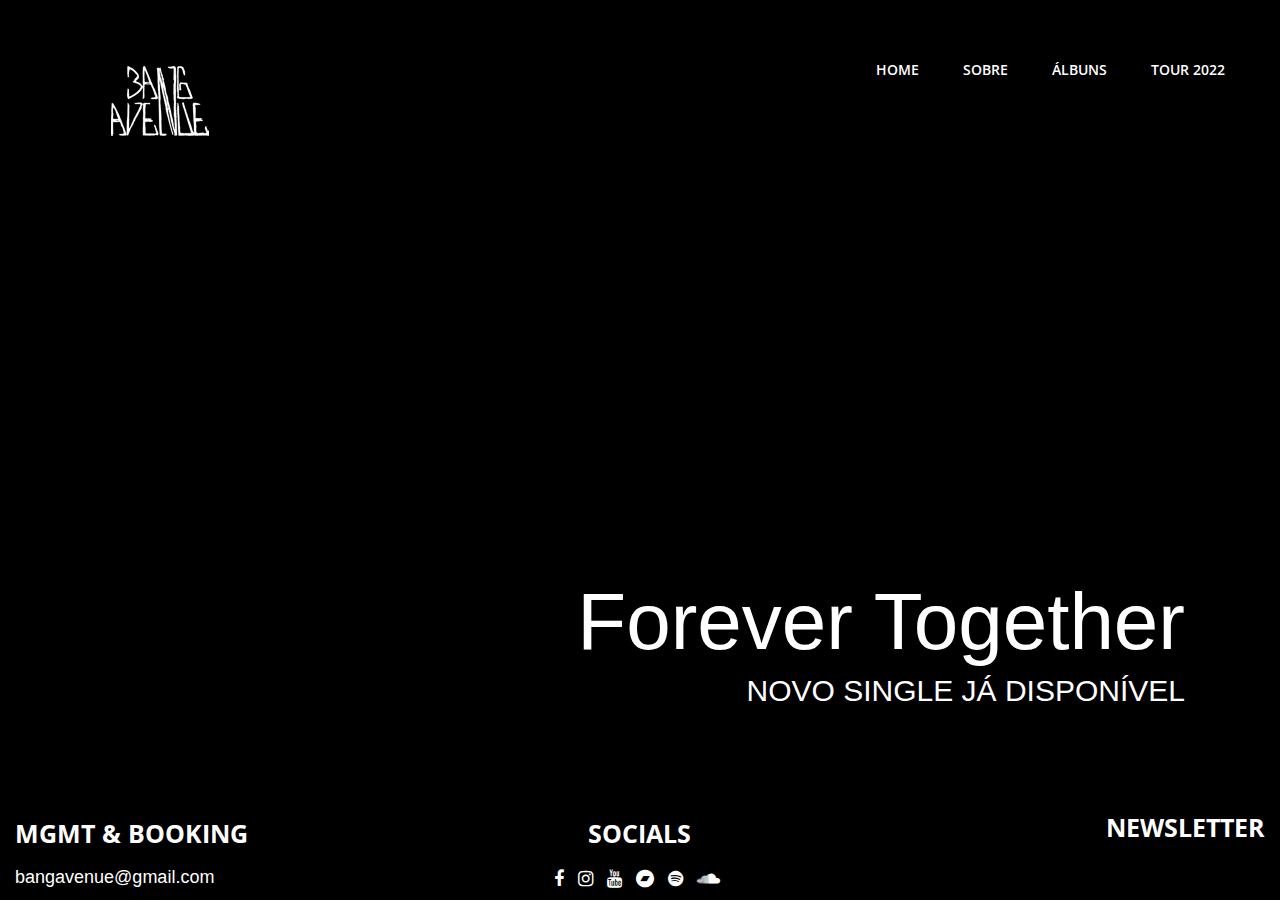
==== index.html @ c5a952d8 "Meter o código mais bonito" ====
<!doctype html>

<html class="no-js" lang="">

<head>
<meta charset="utf-8">
<meta name="description" content="">
<meta name="author" content="webthemez.com">
<meta name="viewport" content="width=device-width, initial-scale=1">
<title>BANG AVENUE</title>
<link rel="stylesheet" href="css/bootstrap.min.css">
<link rel="stylesheet" href="css/flexslider.css">
<link rel="stylesheet" href="css/main.css"> 
<link rel="stylesheet" href="css/responsive.css">
<link rel="stylesheet" href="css/font-icon.css">
<link rel="stylesheet" href="css/animate.min.css">
<link rel="stylesheet" href="https://cdnjs.cloudflare.com/ajax/libs/font-awesome/4.7.0/css/font-awesome.min.css">
<link rel="stylesheet" href="https://s.pageclip.co/v1/pageclip.css" media="screen">
</head>

<body style="background-color:black;">
  
<!-- header section -->
<section class="banner" role="banner" id="banner">
  <header id="header">
    <div class="header-content"> <span class="logo"><img src="images/BG_Logo.png" alt="Bang Avenue"></a></span>
      <nav class="navigation" role="navigation">
        <ul class="primary-nav">
		  <li><a href="index.html">Home</a></li>
          <li><a href="sobre.html">Sobre</a></li>
		  <li><a href="https:\\bangavenue.bandcamp.com\">Álbuns</a></li>
          <li><a href="tour.html">Tour 2022</a></li>
        </ul>
      </nav>
      
  </header>
  <!-- banner text -->
  <div class="container">
    <div class="col-md-80">
      <div class="banner-text text-right">

        <style>
          
          p:hover {
          font-weight: 700;
          }
          </style>

        <h1 class="unselectable">Forever Together</h1>

        <style>

          /* When it is unvisited link */
          a:link {
          color: white;
          }
          
          /* When it is visited link */
          a:visited {
          color: white;
          }
          
          /* When you mouse over link */
          a:hover {
          color: violet;
          }
          
          /* When it is selected link */
          a:active {
          color: white;
          }
          </style>

        <a class="unselectable" href="https://fanlink.to/forevertogether/" style="font-size:30px;"">NOVO SINGLE JÁ DISPONÍVEL</a> </div>
      <!-- banner text --> 
    </div>
  </div>
</section>
<!-- header section --> 



<!-- Footer section -->
<footer class="footer">
  <div class="container-fluid">
      <div id="map-row" class="row">
          <div class="widget_area">
              <div class="col-md-4">
                  <div class="footer-text">
                      <h1 class="unselectable">MGMT & BOOKING</h1>
                      <h2>bangavenue@gmail.com</h2>
                  </div>
              </div>

              <div class="col-md-4">
                <div class="footer-text text-center">
                    <h1>SOCIALS</h1>
                    <ul class="list-inline m-top-20 unselectable">
                      <li><a href="www.facebook.com/safelanetech/"><i class="fa fa-facebook" style="font-size:18px;color:white"></i></a></li>
                      <li><a href="www.instagram.com/bang.avenue/"><i class="fa fa-instagram" style="font-size:18px;color:white"></i></a></li>
                      <li><a href="https://www.youtube.com/channel/UCX3npb03dnYz2XppiMFGPUg"><i class="fa fa-youtube" style="font-size:18px;color:white"></i></a></li>
                      <li><a href="www.bangavenue.bandcamp.com/"><i class="fa fa-bandcamp" style="font-size:18px;color:white"></i></a></li>
                      <li><a href="https://open.spotify.com/artist/6bU4eNYNQoDAfxrmW0mzp6"><i class="fa fa-spotify" style="font-size:18px;color:white"></i></a></li>
                      <li><a href="https://soundcloud.com/bangavenue"><i class="fa fa-soundcloud" style="font-size:18px;color:white"></i></a></li>
                  </ul>
                </div>
            </div>

            <div class="col-md-4">
              <div class="footer-text text-right" style="margin-top: 10px;">
               <style>
                  a:hover {
                  color: purple;
                  }

                </style>
                <a class="unselectable" href="https://bangavenue.bandcamp.com/follow_me">NEWSLETTER</a>
                
                <!-- funcionalidade de newsletter a implementar, ainda em desenvolvimento
                <form action="https://send.pageclip.co/pqdUWQjUZ31FfTvVg8ZWO13vYd5ulEQ6/NEWSLETTER" class="pageclip-form" method="post" style="font-size: 8px;">
                  
                  <input type="text" name="name" value="message" style="color: black;"/>
                  <input type="email" name="email" value="email" style="color: black;"/>
                
                  
                  <button type="submit" class="pageclip-form__submit">
                    <span style="color: black; ">Send</span>
                  </button>
                </form>  -->
                
              </div>
          </div>
              
          </div>
      </div>
  </div>
</footer>


<!-- JS FILES --> 
<script src="https://ajax.googleapis.com/ajax/libs/jquery/1.11.3/jquery.min.js"></script> 
<script src="js/bootstrap.min.js"></script> 
<script src="js/jquery.flexslider-min.js"></script> 
<script src="js/jquery.fancybox.pack.js"></script> 
<script src="js/retina.min.js"></script> 
<script src="js/modernizr.js"></script> 
<script src="js/main.js"></script> 
<script type="text/javascript" src="js/jquery.contact.js"></script> 
<script src="https://s.pageclip.co/v1/pageclip.js" charset="utf-8"></script>
</body>
</html>
---- css/main.css ----
@import url(http://fonts.googleapis.com/css?family=Open%20Sans:300,400,500,600,700); 
p {
	font-size: 14px;
	line-height: 22.4px;
	color: #6c7279;
}

h1 {
	font-size: 65px;
	color: #2d3033;
}
h2 {
	font-size: 40px;
	color: #2d3033;
}
h3 {
	font-size: 28px;
	color: #2d3033;
	font-weight: 300;
}
h4 {
	font-size: 22px;
	color: #b1b1b1;
	font-weight: 400;
}
h5 {
	font-size: 14px;
	color: #2d3033;
	text-transform: uppercase;
	font-weight: 700;
}
h6 {
	font-size: 28px;
	color: #2d3033;
	font-weight: 300;
	text-align: center;
}

.btn {
	background-color: #000000;
	color: rgba(255, 255, 255, 0.72);
	font-size: 16px;
	font-weight: 600;
	border: 0;
	-moz-border-radius: 2px;
	-webkit-border-radius: 2px;
	border-radius: 2px;
	display: inline-block;
	text-transform: uppercase;
	border: 1px solid #3a3a3a;
	margin-top: 20px;
}
.btn:hover, .btn:focus {
	background-color: #cd003a;
	color: #fff;
}
.btn-large {
	padding: 15px 40px;
	background: #000000;
}
#map-overlay {
    height:400px;
    margin-top:-405px;
    background-color: #010101;
    padding:40px;
    color: #fff;
}
/* ------------------------------------------------------------------------------
	Global Styles
-------------------------------------------------------------------------------*/
a {
	color: #e84545;
}
a:hover, a:focus {
	text-decoration: none;
	-moz-transition: background-color, color, 0.3s;
	-o-transition: background-color, color, 0.3s;
	-webkit-transition: background-color, color, 0.3s;
	transition: background-color, color, 0.3s;
}
body {
	font-family: "Open Sans", Arial, sans-serif;
	font-weight: 400;
	color: #6c7279;
	background: #010101;
}
ul, ol {
	margin: 0;
	padding: 0;
}
ul li {
	list-style: none;
}
.section {
	padding: 100px 0;
}
.no-padding {
	padding: 0;
}
.no-gutter [class*=col-] {
	padding-right: 0;
	padding-left: 0;
}
.space {
	margin-top: 60px;
}
/* ------------------------------------------------------------------------------
	Header
-------------------------------------------------------------------------------*/
#header {
	width: 100%;
	
	background: transparent;
	min-height: 72px;
}
#header .header-content {
	margin: 0 auto;
	max-width: 1170px;
	padding: 60px 0;
	width: 100%;
	-moz-transition: padding 0.3s;
	-o-transition: padding 0.3s;
	-webkit-transition: padding 0.3s;
	transition: padding 0.3s;
	position: relative;
}
#header .logo {
	float: left;
	font-size:24px;
	font-weight:700;
	color: #000;
	text-decoration:none;
	text-transform:uppercase;
	letter-spacing:7px;
	position: absolute;
	top: 0px;
	bottom: 0px;
	text-align: center;
	padding: 0 15px;
	vertical-align: bottom;

	padding: 5px;
  	width: 150px;
}
#header .logo a{
	padding-top: 32%;
	display: inherit;
	color: #ffffff;
}
#header.fixed .header-content .logo a{
	padding-top: 11%;
	color: #ffffff;
	text-align: center;
}
#header .logo a:hover{
	
}

.navigation.open {
	opacity: 0.9;
	visibility: visible;
	-moz-transition: opacity 0.5s;
	-o-transition: opacity 0.5s;
	-webkit-transition: opacity 0.5s;
	transition: opacity 0.5s;
}
.navigation {
	float: right;
}
.navigation li {
	display: inline-block;
}
.navigation a {
	color: #fff;
	font-size: 14px;
	font-weight: 600;
	margin-left: 40px;
	text-transform: uppercase;
}
.navigation a:hover {
	color: #cd003a !important;
}
.nav-toggle {
	display: none;
	height: 44px;
	overflow: hidden;
	position: fixed;
	right: 5%;
	text-indent: 100%;
	top: 32px;
	white-space: nowrap;
	width: 44px;
	z-index: 99999;
	-moz-transition: all 0.3s;
	-o-transition: all 0.3s;
	-webkit-transition: all 0.3s;
	transition: all 0.3s;
	background: transparent;
}
.nav-toggle:before, .nav-toggle:after {
	border-radius: 50%;
	content: "";
	height: 100%;
	left: 0;
	position: absolute;
	top: 0;
	width: 100%;
	-moz-transform: translateZ(0);
	-ms-transform: translateZ(0);
	-webkit-transform: translateZ(0);
	transform: translateZ(0);
	-moz-backface-visibility: hidden;
	-webkit-backface-visibility: hidden;
	backface-visibility: hidden;
	-moz-transition-property: -moz-transform;
	-o-transition-property: -o-transform;
	-webkit-transition-property: -webkit-transform;
	transition-property: transform;
}
.nav-toggle:before {
	-moz-transform: scale(1);
	-ms-transform: scale(1);
	-webkit-transform: scale(1);
	transform: scale(1);
	-moz-transition-duration: 0.3s;
	-o-transition-duration: 0.3s;
	-webkit-transition-duration: 0.3s;
	transition-duration: 0.3s;
	color: #f05da3;
}
.nav-toggle:after {
	background-color: transparent;
	-moz-transform: scale(0);
	-ms-transform: scale(0);
	-webkit-transform: scale(0);
	transform: scale(0);
	-moz-transition-duration: 0s;
	-o-transition-duration: 0s;
	-webkit-transition-duration: 0s;
	transition-duration: 0s;
	color: #f05da3;
}
.nav-toggle span {
	bottom: auto;
	display: inline-block;
	height: 3px;
	left: 50%;
	position: absolute;
	right: auto;
	top: 50%;
	width: 18px;
	z-index: 10;
	-moz-transform: translateX(-50%) translateY(-50%);
	-ms-transform: translateX(-50%) translateY(-50%);
	-webkit-transform: translateX(-50%) translateY(-50%);
	transform: translateX(-50%) translateY(-50%);
}
.nav-toggle span:before, .nav-toggle span:after {
	background-color: #fff;
	content: "";
	height: 100%;
	position: absolute;
	right: 0;
	top: 0;
	width: 100%;
	-moz-transform: translateZ(0);
	-ms-transform: translateZ(0);
	-webkit-transform: translateZ(0);
	transform: translateZ(0);
	-moz-backface-visibility: hidden;
	-webkit-backface-visibility: hidden;
	backface-visibility: hidden;
	-moz-transition: -moz-transform 0.3s;
	-o-transition: -o-transform 0.3s;
	-webkit-transition: -webkit-transform 0.3s;
	transition: transform 0.3s;
}
.nav-toggle span:before {
	-moz-transform: translateY(-6px) rotate(0deg);
	-ms-transform: translateY(-6px) rotate(0deg);
	-webkit-transform: translateY(-6px) rotate(0deg);
	transform: translateY(-6px) rotate(0deg);
}
.nav-toggle span:after {
	-moz-transform: translateY(6px) rotate(0deg);
	-ms-transform: translateY(6px) rotate(0deg);
	-webkit-transform: translateY(6px) rotate(0deg);
	transform: translateY(6px) rotate(0deg);
}
.nav-toggle.close-nav:before {
	-moz-transform: scale(0);
	-ms-transform: scale(0);
	-webkit-transform: scale(0);
	transform: scale(0);
}
.nav-toggle.close-nav:after {
	-moz-transform: scale(1);
	-ms-transform: scale(1);
	-webkit-transform: scale(1);
	transform: scale(1);
}
.nav-toggle.close-nav span {
	background-color: rgba(255, 255, 255, 0);
}
.nav-toggle.close-nav span:before, .nav-toggle.close-nav span:after {
	background-color: #fff;
}
.nav-toggle.close-nav span:before {
	-moz-transform: translateY(0) rotate(45deg);
	-ms-transform: translateY(0) rotate(45deg);
	-webkit-transform: translateY(0) rotate(45deg);
	transform: translateY(0) rotate(45deg);
}
.nav-toggle.close-nav span:after {
	-moz-transform: translateY(0) rotate(-45deg);
	-ms-transform: translateY(0) rotate(-45deg);
	-webkit-transform: translateY(0) rotate(-45deg);
	transform: translateY(0) rotate(-45deg);
}
/* ------------------------------------------------------------------------------
	Banner
-------------------------------------------------------------------------------*/
.center {
	display: block;
	margin-left: auto;
	margin-right: auto;
	width: 50%;
	display: flex;
	justify-content: center;
	align-items: center;
	height: 800px;
  }


.unselectable {
    -webkit-touch-callout: none;
    -webkit-user-select: none;
    -khtml-user-select: none;
    -moz-user-select: none;
    -ms-user-select: none;
    user-select: none;
}

.footer-text {
	
	color: #fff;
	font-weight: 700;
	
}

.footer-text h1 {
	
	color: #ffffff;
	font-family: "Open Sans", Arial, sans-serif;
	font-size: 25px;
	font-weight: 700;
	
}


.footer-text a {
	color: #ffffff;
	font-family: "Open Sans", Arial, sans-serif;
	font-size: 25px;
	font-weight: 700;
}

.footer-text h2 {
	
	color: #fff;
	font-family: "Lato", Arial, sans-serif;
	font-size: 18px;
}

.footer-text h3 {
	
	color: #fff;
	font-family: "Lato", Arial, sans-serif;
	font-size: 30px;
}

.banner {
	background-image: url(../images/BG_Long.jpg);
	background-position: center;
	background-repeat: no-repeat;
	-moz-background-size: cover;
	-o-background-size: cover;
	-webkit-background-size: cover;
	background-size: cover;
	min-height: 800px;


}

.banner-other {
	background-color: #000;
	background-position: center;
	background-repeat: no-repeat;
	-moz-background-size: cover;
	-o-background-size: cover;
	-webkit-background-size: cover;
	background-size: cover;
	min-height: 750px;


}

.banner-text {
	margin-top: 38%;
	color: #fff;
	float: right;
	padding: 25px;
	border-radius: 15px 0 15px;
	left: 0px;
}
.banner-text h1 {
	color: #ffffff;
	font-family: "Quikhand", "PT Sans", Calibri, Tahoma, sans-serif;
	font-size: 80px;
	font-weight: 300;
	
	text-align: right;
	margin: 0;
}
.banner-text p {
	color: #ffffff;
	font-size: 22px;
	font-weight: 600;
	line-height: 24px;
	margin-top: 15px;
	margin-bottom: 0;
	text-align: right;
}

.banner-text a {
	color: #ffffff;
	font-family: "Lato", "PT Sans", Calibri, Tahoma, sans-serif;
	font-size: 16px;
	
	line-height: 50px;
	margin-top:50px;
	margin-bottom: 0;
	text-align: right;
}
/* ==========================================================================
	$intro
========================================================================== */
.intro {
	background-color: #000;
	/* color: #000; */
}
.intro h3 {
	color: #ffffff;
	margin-top: 0;
	margin-bottom: 20px;
	font-size: 35px;
	font-weight: bold;
}
.intro h6 {
	color: #ffffff;
	margin-top: 0;
	margin-bottom: 20px;
	font-size: 50px;
	font-weight: bold;
}
.intro p {
	color: rgba(255, 255, 255, 0.58);
	font-weight: 400;
	font-size: 15px;
}
/* -----------------------------------------------------------------------------
Common Styles
------------------------------------------------------------------------------- */
.section-header{	
text-align: center;	
padding-bottom: 30px;
}
.section-header h2{
	
color: #fff;
	
font-weight: bold;
}
.section-header p{
	
}


/* ------------------------------------------------------------------------------
	 Serives
-------------------------------------------------------------------------------*/
.service-section {
	padding: 100px 0;
	color: #fff;
}
.services {
	/* margin-bottom: 110px; */
	background: #cd003a;
	color: #fff;
}
.services .section-header h2{
color: #fff;	
font-weight: bold;
}
.services .section-header p{
color: #fff;	
}
.services-content {
	padding: 30px 30px 20px;
	/* margin-top: 30px; */
	background: #b80437;
	border: 1px solid rgba(255, 255, 255, 0.53);
	/* border-radius: 10px; */
	text-align: center;
	color: #fff;
}
.services-content p{
	color: rgba(255, 255, 255, 0.81);
}
.services .icon {
	color: #ffffff;
	font-size: 50px;
	padding-top: 26px;
	display: inline-block;
	/* background: #ffffff; */
	/* padding: 20px; */
	border-radius: 50%;
	height: 90px;
	width: 90px;
	/* border: 1px solid #dedede; */
	font-weight: 600;
	margin-bottom: 15px;
}
#Playlist{
	padding:100px 0;
}
/* ------------------------------------------------------------------------------
	 gallery
-------------------------------------------------------------------------------*/
.work {
	-moz-box-shadow: 0 0 0 1px #fff;
	/* -webkit-box-shadow: 0 0 0 1px #fff; */
	/* box-shadow: 0 0 0 1px #fff; */
	overflow: hidden;
	position: relative;
}
.work img {
	width: 100%;
	height: 100%;
}
.work .overlay {
	background: rgba(194, 6, 14, 0.61);
	height: 100%;
	left: 0;
	opacity: 0;
	position: absolute;
	top: 0;
	width: 100%;
	-moz-transition: opacity, 0.3s;
	-o-transition: opacity, 0.3s;
	-webkit-transition: opacity, 0.3s;
	transition: opacity, 0.3s;
}
.work .overlay-caption {
	position: absolute;
	text-align: center;
	top: 50%;
	width: 100%;
	-moz-transform: translateY(-50%);
	-ms-transform: translateY(-50%);
	-webkit-transform: translateY(-50%);
	transform: translateY(-50%);
}
.work h5, .work p, .work img {
	-moz-transition: all, 0.5s;
	-o-transition: all, 0.5s;
	-webkit-transition: all, 0.5s;
	transition: all, 0.5s;
}
.work h5, .work p {
	color: #fff;
	margin: 0;
	opacity: 0;
}
.work span {
	font-size: 45px;
}
.work h5 {
	margin-bottom: 5px;
	-moz-transform: translate3d(0, -200%, 0);
	-ms-transform: translate3d(0, -200%, 0);
	-webkit-transform: translate3d(0, -200%, 0);
	transform: translate3d(0, -200%, 0);
}
.work p {
	-moz-transform: translate3d(0, 200%, 0);
	-ms-transform: translate3d(0, 200%, 0);
	-webkit-transform: translate3d(0, 200%, 0);
	transform: translate3d(0, 200%, 0);
}
.work-box:hover img {
	-moz-transform: scale(1.2);
	-ms-transform: scale(1.2);
	-webkit-transform: scale(1.2);
	transform: scale(1.2);
}
.work-box:hover .overlay {
	opacity: 1;
}
.work-box:hover .overlay h5, .work-box:hover .overlay p {
	opacity: 1;
	-moz-transform: translate3d(0, 0, 0);
	-ms-transform: translate3d(0, 0, 0);
	-webkit-transform: translate3d(0, 0, 0);
	transform: translate3d(0, 0, 0);
}
/* ------------------------------------------------------------------------------
	 package
-------------------------------------------------------------------------------*/
.packageList {
	padding: 100px 0;
}
h5 {
    font-size: 1.286em;
    font-weight: 500;
    margin: 0.3em 0;
    text-transform: capitalize;
    /* text-align: left; */
    color: #fff;
    font-weight: bold;
    margin-bottom: 18px;
}
ul.list-default {
    list-style-type: none;
    padding: 0;
}
ul.list-default li {
    padding: 0.5em 0 0.5em 2em;
    position: relative;
    border-top: 1px solid rgba(0, 0, 0, 0.1);
}
.package {
	/* border: 1px solid rgba(0, 0, 0, 0.1) !important; */
	position: relative;
	border-style: none none solid none !important;
	padding: 1em 0 0.5em;
	padding: 15px;
	border: 1px dashed #404040 !important;
	margin-bottom: 20px;
	/* border-radius: 15px; */
	background: #010101;
}
.package:hover {
	background-color: #0a0a0a;
}
.package:hover h5 {
	color: #fd4166;
}
.package:hover .price {
}
.package ul.list-default li {
	border: none !important;
	padding: 4px 0;
	color: #a5a5a5;
} 
.package ul.list-default li:before {
	top: 0.3em !important;
}
.price {
    top: 0;
    right: 0;
    bottom: 0;
    left: auto;
    position: absolute;
    font-size: 1.35em;
    font-weight: 500;
    color: #e7185c;
    padding: 0.5em;
    margin: -1px -1px -1px 0;
}
.package .price {
	top: 0;
	right: 0;
	bottom: auto;
	font-size: 26px;
	padding: 0.7em;
	font-weight: bold;
}
.package .price small {
	font-size: 0.7em;
	margin-right: 3px;
}
/* ------------------------------------------------------------------------------
	 Teams
-------------------------------------------------------------------------------*/
.person {
	max-width: 270px;
	text-align: center;
}
.person img {
	width: 150px;
	height: 150px;
	margin: auto;
	border-radius: 5%;
	border: 2px solid #ffffff;
}
.person-content {
	margin-top: 20px;
}
.person h4 {
	font-weight: 400;
}
.person h5 {
	color: #eaeaea;
	font-size: 13px;
	font-weight: 400;
	margin-bottom: 20px;
	text-align: center;
}
.social-icons, .footer .footer-share {
	margin-top: 20px;
}
.social-icons li, .footer .footer-share li {
	display: inline-block;
	float: none;
}
.social-icons a, .footer .footer-share a {
	border: 1px solid #e7185c;
	color: #e7185c;
	display: block;
	font-size: 14px;
	height: 32px;
	line-height: 32px;
	margin-right: 5px;
	text-align: center;
	width: 32px;
}
.social-icons a:hover {
	background-color: #e7185c;
	border-color: #e7185c;
	color: #fff;
}
/* ------------------------------------------------------------------------------
	 Testimonials
-------------------------------------------------------------------------------*/
.testimonials {
	background-color: #cd003a;
	position: relative;
	text-align: center;
}
.testimonials blockquote {
	border: 0;
	margin: 0;
	padding: 100px 15%;
}
.testimonials h1 {
	color: rgba(255, 255, 255, 0.87);
	font-weight: 300;
	font-size: 16px;
	line-height: 30px;
}
.testimonials p {
	color: #fff;
	display: block;
	font-size: 13px;
	font-style: normal;
	line-height:22px;
	font-weight: 400;
	margin-top: 30px;
	text-transform: uppercase;
}
.flex-control-nav {
	margin-top: 2%;
	bottom: none!important;
	position: relative!important;
	right: 0;
	text-align: center;
	width: 100%!important;
	z-index: 100;
}

#about {
	/*background: #170125;
	padding: 80px 0px 0;
	display: table;
	margin: 0 auto;
	width: 100%;
	color: #fff;*/
	background-image: url(../images/BG_back.jpg);
	background-position: center top;
	background-repeat: no-repeat;
	-moz-background-size: cover;
	-o-background-size: cover;
	-webkit-background-size: cover;
	background-size: cover;
	min-height: 750px;
}
#about p {
	color: #fff;
	font-size: 25px;
	letter-spacing: 3px;
	font-weight: 250;
	line-height: 30px;
}
#about h6 {
	color: #fff;
	text-transform: uppercase;
	font-size: 45px;
	letter-spacing: 5px;
	font-weight: 400;
	margin: 15px 15px 15px;
}


#tours {
	background-image: url(../images/tour_back.jpg);
	background-position: center top;
	background-repeat: no-repeat;
	-moz-background-size: cover;
	-o-background-size: cover;
	-webkit-background-size: cover;
	background-size: cover;
	min-height: 750px;
}
#tours p {
	color: #fff;
	font-size: 25px;
	letter-spacing: 3px;
	font-weight: 250;
	line-height: 30px;
}
#tours h6 {
	color: #fff;
	text-transform: uppercase;
	font-size: 45px;
	letter-spacing: 5px;
	font-weight: 400;
	margin: 15px 15px 15px;
}

.tour-list {
	padding: 0px 0 70px;
}

.tour-list li {
	border-bottom: 1px solid #222;
	list-style: outside none none;
	display: table;
	width: 100%;
	padding-bottom: 15px;
	padding-top: 10px;
}

.tour-list li:first-child {
	border-top: none;
}

.tour-list li:last-child {
	border-bottom: none;
}

.tour-date {
	font-size: 30px;
	float: left;
	color: #fff;
	font-weight: 700;
}

.tour-date span {
	display: block;
	font-size: 17px;
	margin: -10px 0px 0px;
	font-weight: 400;
	text-align: right;
}

.tour-date span em {
	font-size: 13px;
	font-style: normal;
	margin: 0 -3px;
	display: none;
}

.tour-info {
	margin-left: 20px;
	display: inline-block;
	font-weight: 300;
	margin-top: 7px;
	font-size: 22px;
	color: #FFF;
}

.tour-info a {
	color: #fff;
	font-size: 14px;
	background: rgb(97, 2, 134);
	padding: 4px 12px;
	border-radius: 4px;
}

.tour-ticket {
	margin-left: 54px;
	display: block;
}

.tour-ticket a {
	color: #010101;
	text-transform: uppercase;
	letter-spacing: 1px;
	font-size: 10px;
	background: #fff;
	padding: 4px 10px;
	border-radius: 4px;
}

/* ------------------------------------------------------------------------------
	Contact form
-------------------------------------------------------------------------------*/
.conForm {
	text-align: center;
}
.conForm h5 {
	font-size: 30px;
}
.conForm p {
	text-align: center;
	margin: 7%;
}
.conForm input {
	color: #797979;
	padding: 15px 30px;
	border: none;
	margin-right: 3%;
	margin-bottom: 30px;
	outline: none;
	font-style: normal;
	border: #e0e0e0 1px solid;
	font-size: 15px;
	background: #010101;
}
.conForm input.noMarr {
	margin-right: 0px;
}
.conForm textarea {
	color: #797979;
	padding: 15px 30px;
	margin-bottom: 18px;
	outline: none;
	height: 150px;
	font-style: normal;
	resize: none;
	font-size: 15px;
	border: none;
	border: #e0e0e0 1px solid;
	background: #010101;
}
.conForm .submitBnt {
	background: #e7185c;
	color: #fff;
	margin-top: 30px;
	padding:15px 30px 15px 30px;
	font-size: 13px;
	font-weight: 600;
	letter-spacing: 5px;
	border: 0;
	-moz-border-radius: 2px;
	-webkit-border-radius: 2px;
	border-radius: 2px;
	display: inline-block;
	text-transform: uppercase;
}
.conForm .submitBnt:hover {
	background: #c10040;
	color: #ffffff;
}
#success_page{
	color: #00bdbd;
	font-weight: 500;
}
.error_message{
	color: #ff675f;
	padding-bottom: 15px;
	font-weight: 500;
}
#success_page h3{
	font-size:17px;
	color:#5ed07b;
	font-weight: 700;
}

/* ------------------------------------------------------------------------------
	 Footer
-------------------------------------------------------------------------------*/
.footer {
	text-align: left;
}
.footer-top {
	background-color: #181818;
	padding-top: 50px;
}
.footer-bottom {
	background-color: #313454;
	padding: 200px 0;
}
.footer .footer-col {
	margin-bottom: 80px;
}
.footer h5 {
	color: #fff;
}
.footer h5 {
	margin-bottom: 20px;
}
.footer p {
	color: rgba(255, 255, 255, 0.25);
}
.footer a {
	color: #fff;
}
.footer a:hover {
	color: #e84545;
}
.footer .footer-share {
	margin-top: 0;
}
.footer .footer-share li {
	display: inline-block;
	float: none;
}
.footer .footer-share a {
	border: none;
	font-size: 21px;
	color: rgba(255, 255, 255, 0.25);
}
.footer .fa-heart {
	color: #e84545;
	font-size: 11px;
	margin: 0 2px;
}
@media only screen and (max-width: 1020px) {
    #header .logo a {
    padding-top: 29%;
    display: inherit;
    color: #fff;
}
#header.fixed .header-content .logo a {
    padding-top: 12%;
    color: #fff;
    text-align: center;
}
}
---- css/responsive.css ----
@media screen and (max-width: 1024px) {
 #header .header-content {
 width: 90%;
 padding: 40px 0;
}

 .nav-toggle {
 display: block;
}
 .navigation {
 position: fixed;
 background-color: rgba(244, 67, 54, 0.62);
 width: 100%;
 height: 100%;
 top: 0;
 left: 0;
 z-index: 99999;
 visibility: hidden;
 opacity: 0;
 -webkit-transition: opacity 0.5s, visibility 0s 0.5s;
 transition: opacity 0.5s, visibility 0s 0.5s;
}
 .navigation .primary-nav {
 position: relative;
 top: 45%;
 -moz-transform: translateY(-45%);
 -ms-transform: translateY(-45%);
 -webkit-transform: translateY(-45%);
 transform: translateY(-45%);
}
 .navigation li {
 display: block;
 margin-bottom: 1px;
}
 .navigation a {
 display: block;
 font-size: 16px;
 margin: 0;
 text-align: center;
 padding: 10px 0;
 color: #fff;
}
 .person {
 margin: 0 auto 50px;
}
 .person-content {
 text-align: center;
}
 .person .social-icons li {
 display: inline-block;
 float: none;
 margin-bottom: 5px;
}
 .testimonials blockquote {
 padding: 20px 5% 0;
}
 .testimonials p {
 font-size: 12px;
}
 .flex-control-nav {
 bottom: 20px;
}
}
@media screen and (max-width: 768px) { 
#header.fixed a {
    color: #fff;
}
#header.fixed a.logo{
	 color: #000;
}
 .banner-text {
 margin-top: 30%;
}
 .banner-text h1 {
 font-size: 42px;
}
 .banner-text p {
 font-size: 18px;
}
 .flexslider {
 padding-bottom: 80px;
}
 .flex-control-nav {
 width: 100%;
}
 .footer .footer-col {
 margin-bottom: 50px;
}
}
@media screen and (max-width: 640px) {
 .banner-text {
 margin-top: 57%;
}
 .testimonials p {
 font-size: 12px;
}
@media screen and (max-width: 480px) {
 .banner-text {
 padding-top: 45%;
}
 .banner-text h1 {
 font-size: 32px;
}
 .testimonials p {
 font-size: 12px;
}
@media screen and (max-width: 320px) {
 .banner-text {
 padding-top: 55%;
}
 .testimonials blockquote {
 padding: 20px 5% 0;
}
 .testimonials p {
 font-size: 12px;
}
}
---- css/font-icon.css ----
/* ==========================================================================
	Font Icon (http://www.elegantthemes.com/blog/freebie-of-the-week/free-line-style-icons)
========================================================================== */
@font-face {
  font-family: "elegant-theme-line";
  src: url('../fonts/elegant-theme-line.ttf?1439850014') format('truetype'), url('../fonts/elegant-theme-line.eot?1439850014') format('embedded-opentype'), url('../fonts/elegant-theme-line.svg?1439850014') format('svg'), url('../fonts/elegant-theme-line.woff?1439850014') format('woff'); }
.icon {
  font-family: 'elegant-theme-line';
  speak: none;
  font-style: normal;
  font-weight: normal;
  font-variant: normal;
  text-transform: none;
  line-height: 1;
  /* Better Font Rendering =========== */
  -webkit-font-smoothing: antialiased;
  -moz-osx-font-smoothing: grayscale; }

.icon-mobile:before {
  content: "\e000"; }

.icon-laptop:before {
  content: "\e001"; }

.icon-desktop:before {
  content: "\e002"; }

.icon-tablet:before {
  content: "\e003"; }

.icon-phone:before {
  content: "\e004"; }

.icon-document:before {
  content: "\e005"; }

.icon-documents:before {
  content: "\e006"; }

.icon-search:before {
  content: "\e007"; }

.icon-clipboard:before {
  content: "\e008"; }

.icon-newspaper:before {
  content: "\e009"; }

.icon-notebook:before {
  content: "\e00a"; }

.icon-book-open:before {
  content: "\e00b"; }

.icon-browser:before {
  content: "\e00c"; }

.icon-calendar:before {
  content: "\e00d"; }

.icon-presentation:before {
  content: "\e00e"; }

.icon-picture:before {
  content: "\e00f"; }

.icon-pictures:before {
  content: "\e010"; }

.icon-video:before {
  content: "\e011"; }

.icon-camera:before {
  content: "\e012"; }

.icon-printer:before {
  content: "\e013"; }

.icon-toolbox:before {
  content: "\e014"; }

.icon-briefcase:before {
  content: "\e015"; }

.icon-wallet:before {
  content: "\e016"; }

.icon-gift:before {
  content: "\e017"; }

.icon-bargraph:before {
  content: "\e018"; }

.icon-grid:before {
  content: "\e019"; }

.icon-expand:before {
  content: "\e01a"; }

.icon-focus:before {
  content: "\e01b"; }

.icon-edit:before {
  content: "\e01c"; }

.icon-adjustments:before {
  content: "\e01d"; }

.icon-ribbon:before {
  content: "\e01e"; }

.icon-hourglass:before {
  content: "\e01f"; }

.icon-lock:before {
  content: "\e020"; }

.icon-megaphone:before {
  content: "\e021"; }

.icon-shield:before {
  content: "\e022"; }

.icon-trophy:before {
  content: "\e023"; }

.icon-flag:before {
  content: "\e024"; }

.icon-map:before {
  content: "\e025"; }

.icon-puzzle:before {
  content: "\e026"; }

.icon-basket:before {
  content: "\e027"; }

.icon-envelope:before {
  content: "\e028"; }

.icon-streetsign:before {
  content: "\e029"; }

.icon-telescope:before {
  content: "\e02a"; }

.icon-gears:before {
  content: "\e02b"; }

.icon-key:before {
  content: "\e02c"; }

.icon-paperclip:before {
  content: "\e02d"; }

.icon-attachment:before {
  content: "\e02e"; }

.icon-pricetags:before {
  content: "\e02f"; }

.icon-lightbulb:before {
  content: "\e030"; }

.icon-layers:before {
  content: "\e031"; }

.icon-pencil:before {
  content: "\e032"; }

.icon-tools:before {
  content: "\e033"; }

.icon-tools-2:before {
  content: "\e034"; }

.icon-scissors:before {
  content: "\e035"; }

.icon-paintbrush:before {
  content: "\e036"; }

.icon-magnifying-glass:before {
  content: "\e037"; }

.icon-circle-compass:before {
  content: "\e038"; }

.icon-linegraph:before {
  content: "\e039"; }

.icon-mic:before {
  content: "\e03a"; }

.icon-strategy:before {
  content: "\e03b"; }

.icon-beaker:before {
  content: "\e03c"; }

.icon-caution:before {
  content: "\e03d"; }

.icon-recycle:before {
  content: "\e03e"; }

.icon-anchor:before {
  content: "\e03f"; }

.icon-profile-male:before {
  content: "\e040"; }


.icon-profile-female:before {
  content: "\e041"; }

.icon-bike:before {
  content: "\e042"; }

.icon-wine:before {
  content: "\e043"; }

.icon-hotairballoon:before {
  content: "\e044"; }

.icon-globe:before {
  content: "\e045"; }

.icon-genius:before {
  content: "\e046"; }

.icon-map-pin:before {
  content: "\e047"; }

.icon-dial:before {
  content: "\e048"; }

.icon-chat:before {
  content: "\e049"; }

.icon-heart:before {
  content: "\e04a"; }

.icon-cloud:before {
  content: "\e04b"; }

.icon-upload:before {
  content: "\e04c"; }

.icon-download:before {
  content: "\e04d"; }

.icon-target:before {
  content: "\e04e"; }

.icon-hazardous:before {
  content: "\e04f"; }

.icon-piechart:before {
  content: "\e050"; }

.icon-speedometer:before {
  content: "\e051"; }

.icon-global:before {
  content: "\e052"; }

.icon-compass:before {
  content: "\e053"; }

.icon-lifesaver:before {
  content: "\e054"; }

.icon-clock:before {
  content: "\e055"; }

.icon-aperture:before {
  content: "\e056"; }

.icon-quote:before {
  content: "\e057"; }

.icon-scope:before {
  content: "\e058"; }

.icon-alarmclock:before {
  content: "\e059"; }

.icon-refresh:before {
  content: "\e05a"; }

.icon-happy:before {
  content: "\e05b"; }

.icon-sad:before {
  content: "\e05c"; }

.icon-facebook:before {
  content: "\e05d"; }

.icon-twitter:before {
  content: "\e05e"; }

.icon-googleplus:before {
  content: "\e05f"; }

.icon-rss:before {
  content: "\e060"; }

.icon-tumblr:before {
  content: "\e061"; }

.icon-linkedin:before {
  content: "\e062"; }

.icon-dribbble:before {
  content: "\e063"; }
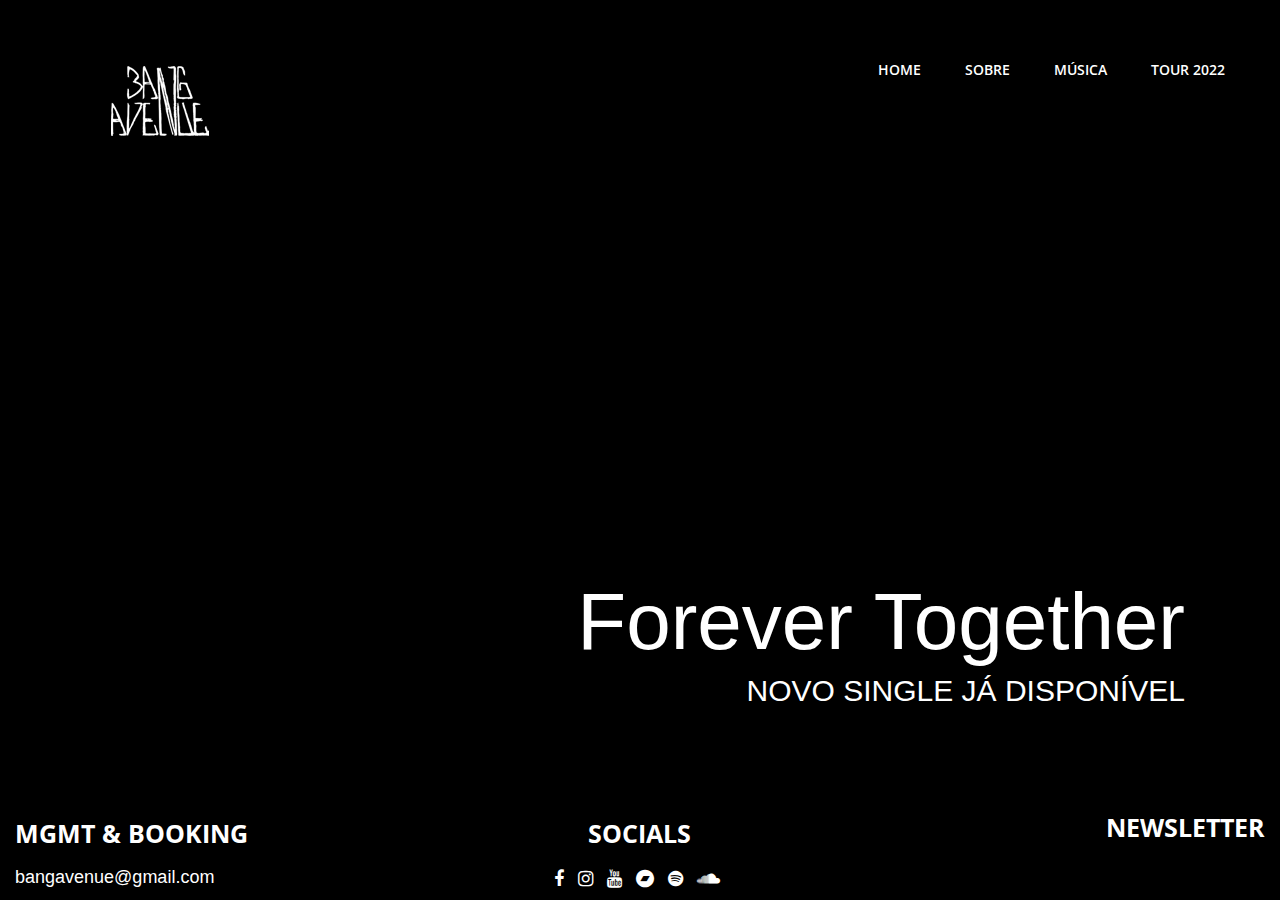
==== commit 0986b9e9: "mudei a aba Álbuns para Música porque fazia mt mais sentido" ====
--- a/index.html
+++ b/index.html
@@ -28,7 +28,7 @@
         <ul class="primary-nav">
 		  <li><a href="index.html">Home</a></li>
           <li><a href="sobre.html">Sobre</a></li>
-		  <li><a href="https:\\bangavenue.bandcamp.com\">Álbuns</a></li>
+		  <li><a href="https:\\bangavenue.bandcamp.com\">Música</a></li>
           <li><a href="tour.html">Tour 2022</a></li>
         </ul>
       </nav>
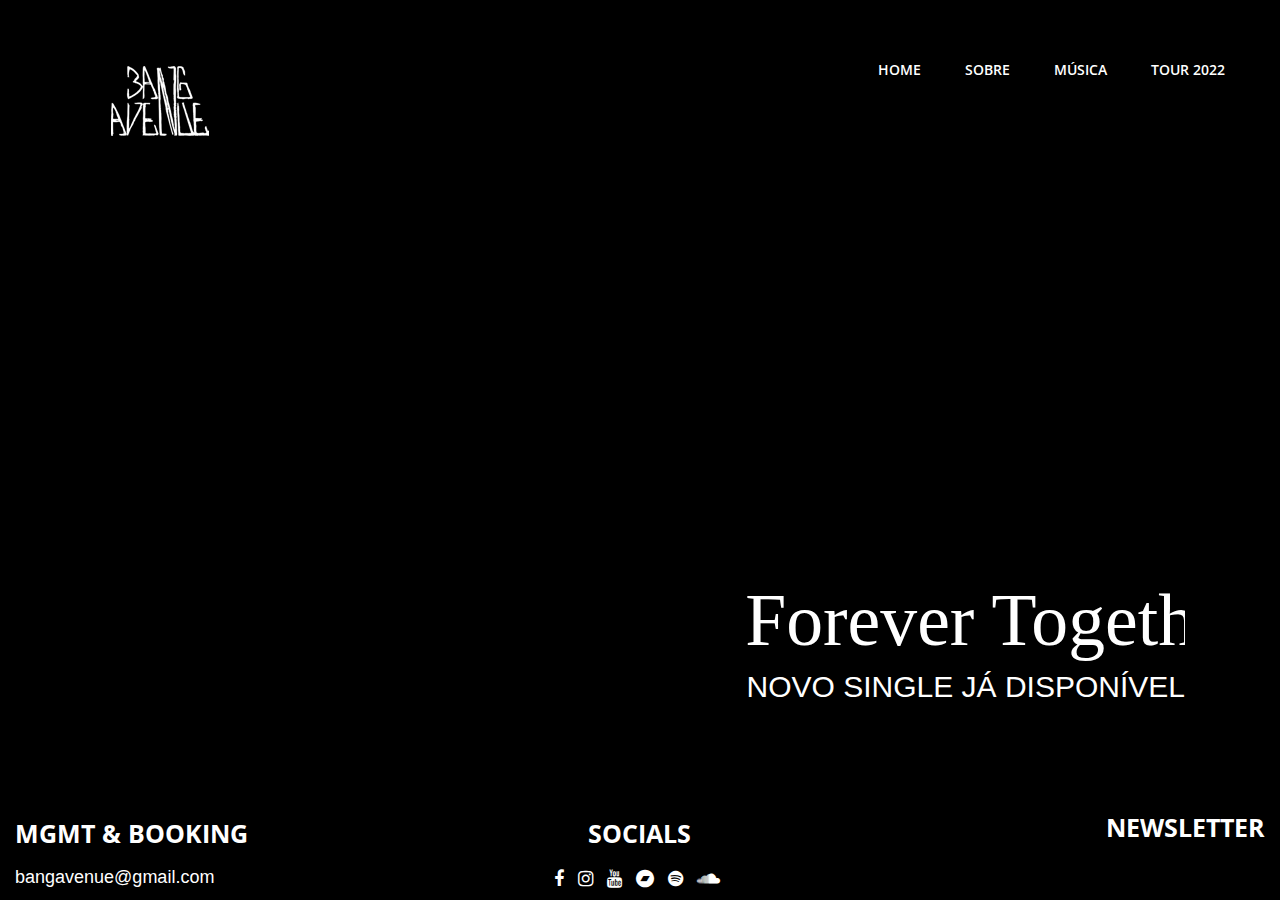
==== commit ffa49dc9: "mudando shits relativas às fontes" ====
--- a/index.html
+++ b/index.html
@@ -38,16 +38,6 @@
   <div class="container">
     <div class="col-md-80">
       <div class="banner-text text-right">
-
-        <style>
-          
-          p:hover {
-          font-weight: 700;
-          }
-          </style>
-
-        <h1 class="unselectable">Forever Together</h1>
-
         <style>
 
           /* When it is unvisited link */
@@ -70,8 +60,9 @@
           color: white;
           }
           </style>
-
-        <a class="unselectable" href="https://fanlink.to/forevertogether/" style="font-size:30px;"">NOVO SINGLE JÁ DISPONÍVEL</a> </div>
+        <!-- <h1 class="unselectable">Forever Together</h1> -->
+        <a href="https://fanlink.to/forevertogether/" target="_blank"> <img class="unselectable" src = "images/forevetogether.svg"  style="pointer-events: none;" alt="Fprever Together"/> </a>
+        <a class="unselectable" href="https://fanlink.to/forevertogether/" target="_blank" style="font-size:30px;"">NOVO SINGLE JÁ DISPONÍVEL</a> </div>
       <!-- banner text --> 
     </div>
   </div>
@@ -95,13 +86,13 @@
               <div class="col-md-4">
                 <div class="footer-text text-center">
                     <h1>SOCIALS</h1>
-                    <ul class="list-inline m-top-20 unselectable">
-                      <li><a href="www.facebook.com/safelanetech/"><i class="fa fa-facebook" style="font-size:18px;color:white"></i></a></li>
-                      <li><a href="www.instagram.com/bang.avenue/"><i class="fa fa-instagram" style="font-size:18px;color:white"></i></a></li>
-                      <li><a href="https://www.youtube.com/channel/UCX3npb03dnYz2XppiMFGPUg"><i class="fa fa-youtube" style="font-size:18px;color:white"></i></a></li>
-                      <li><a href="www.bangavenue.bandcamp.com/"><i class="fa fa-bandcamp" style="font-size:18px;color:white"></i></a></li>
-                      <li><a href="https://open.spotify.com/artist/6bU4eNYNQoDAfxrmW0mzp6"><i class="fa fa-spotify" style="font-size:18px;color:white"></i></a></li>
-                      <li><a href="https://soundcloud.com/bangavenue"><i class="fa fa-soundcloud" style="font-size:18px;color:white"></i></a></li>
+                    <ul class="list-inline m-top-20 unselectable" >
+                      <li><a target="_blank" href="https://www.facebook.com/bangavenuelive/"><i class="fa fa-facebook" style="font-size:18px;color:white"></i></a></li>
+                      <li><a target="_blank" href="https://www.instagram.com/bang.avenue/"><i class="fa fa-instagram" style="font-size:18px;color:white"></i></a></li>
+                      <li><a target="_blank" href="https://www.youtube.com/channel/UCX3npb03dnYz2XppiMFGPUg"><i class="fa fa-youtube" style="font-size:18px;color:white"></i></a></li>
+                      <li><a target="_blank" href="https://www.bangavenue.bandcamp.com/"><i class="fa fa-bandcamp" style="font-size:18px;color:white"></i></a></li>
+                      <li><a target="_blank" href="https://open.spotify.com/artist/6bU4eNYNQoDAfxrmW0mzp6"><i class="fa fa-spotify" style="font-size:18px;color:white"></i></a></li>
+                      <li><a target="_blank" href="https://soundcloud.com/bangavenue"><i class="fa fa-soundcloud" style="font-size:18px;color:white"></i></a></li>
                   </ul>
                 </div>
             </div>
@@ -114,7 +105,7 @@
                   }
 
                 </style>
-                <a class="unselectable" href="https://bangavenue.bandcamp.com/follow_me">NEWSLETTER</a>
+                <a class="unselectable" target="_blank" href="https://bangavenue.bandcamp.com/follow_me">NEWSLETTER</a>
                 
                 <!-- funcionalidade de newsletter a implementar, ainda em desenvolvimento
                 <form action="https://send.pageclip.co/pqdUWQjUZ31FfTvVg8ZWO13vYd5ulEQ6/NEWSLETTER" class="pageclip-form" method="post" style="font-size: 8px;">
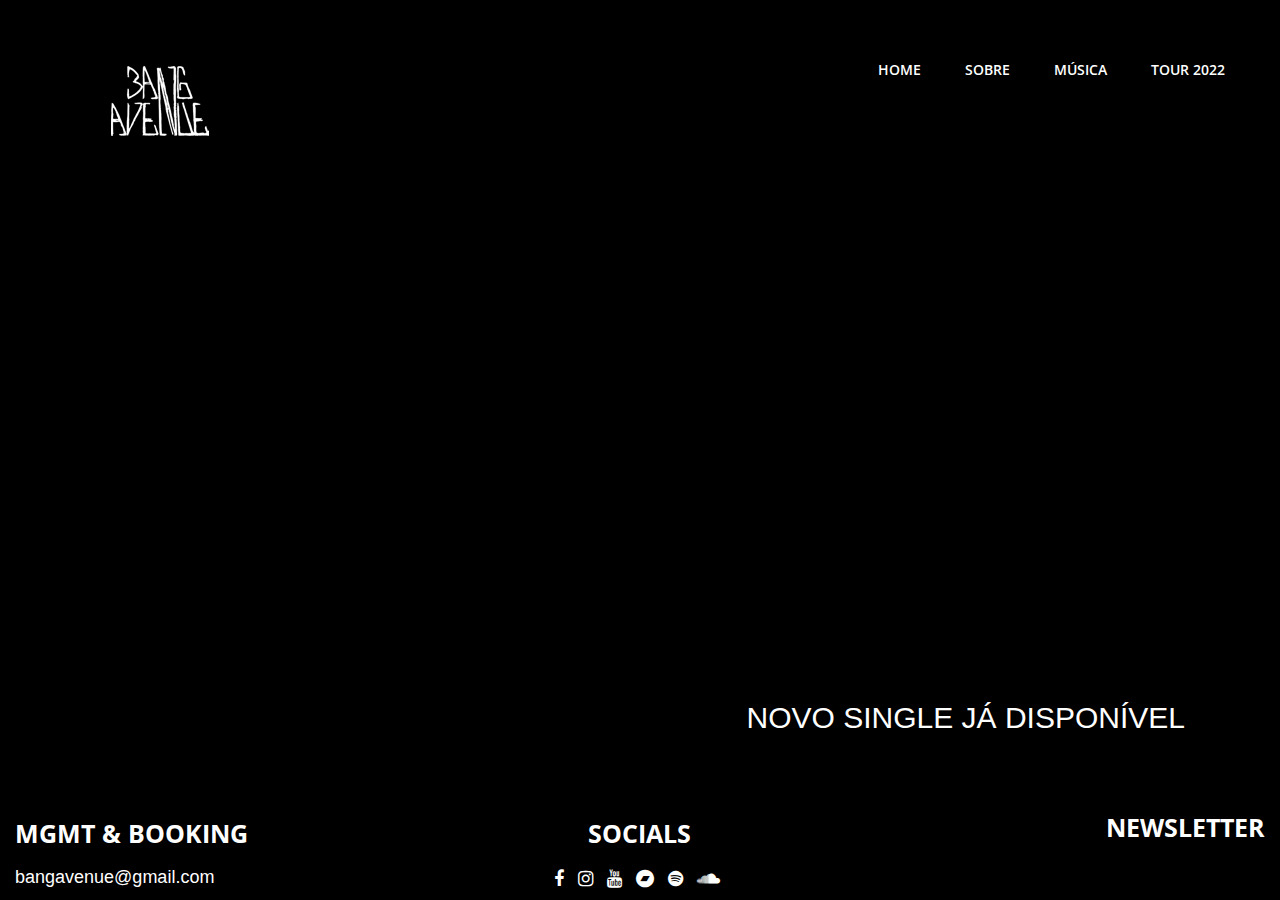
==== commit 5cef485f: "ups" ====
--- a/index.html
+++ b/index.html
@@ -61,7 +61,7 @@
           }
           </style>
         <!-- <h1 class="unselectable">Forever Together</h1> -->
-        <a href="https://fanlink.to/forevertogether/" target="_blank"> <img class="unselectable" src = "images/forevetogether.svg"  style="pointer-events: none;" alt="Fprever Together"/> </a>
+        <a href="https://fanlink.to/forevertogether/" target="_blank"> <svg class="unselectable" src = "images/forevetogether.svg"  style="pointer-events: none;" alt="Forever Together"> </svg> </a>
         <a class="unselectable" href="https://fanlink.to/forevertogether/" target="_blank" style="font-size:30px;"">NOVO SINGLE JÁ DISPONÍVEL</a> </div>
       <!-- banner text --> 
     </div>
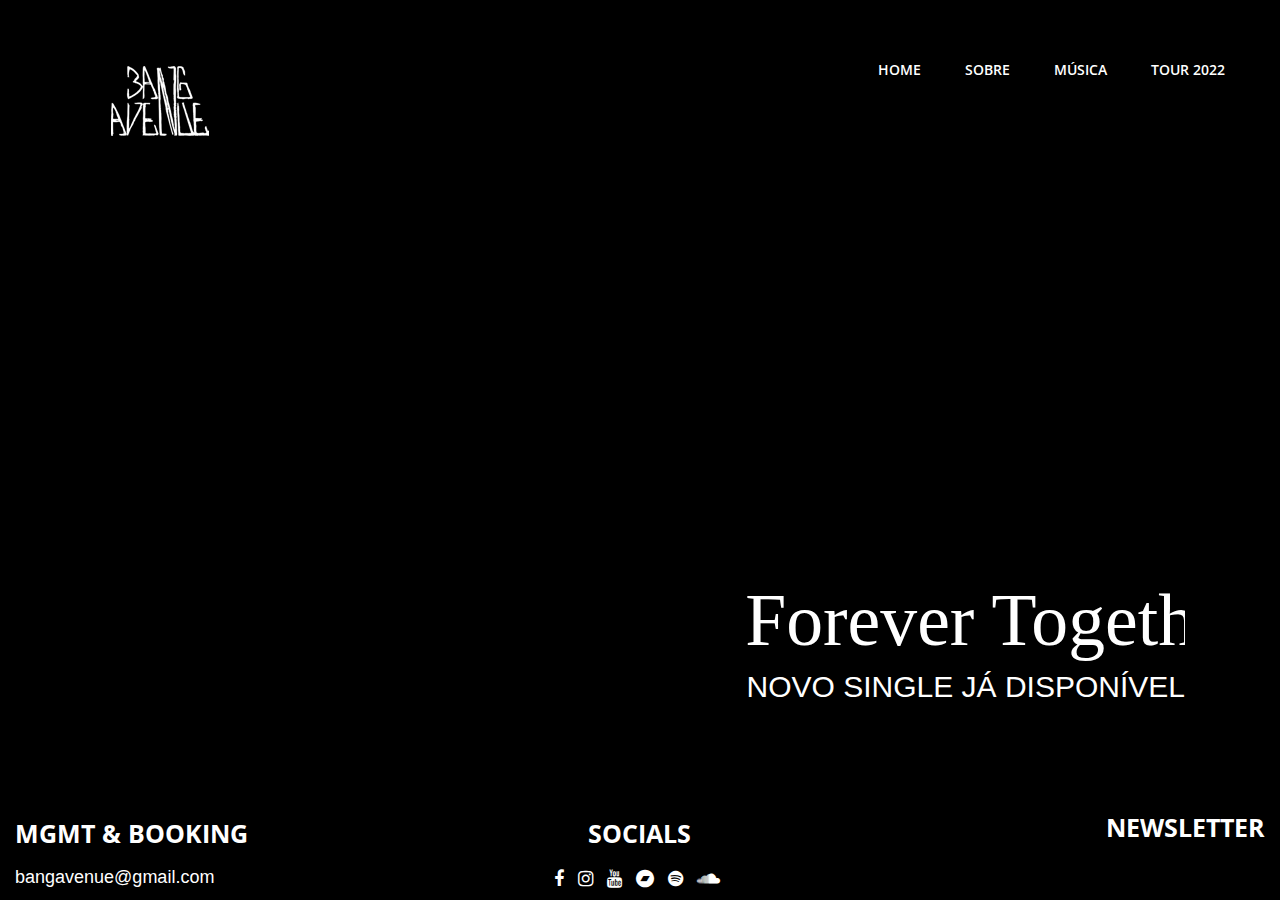
==== commit 8dfcb36a: "welp" ====
--- a/index.html
+++ b/index.html
@@ -8,6 +8,7 @@
 <meta name="author" content="webthemez.com">
 <meta name="viewport" content="width=device-width, initial-scale=1">
 <title>BANG AVENUE</title>
+<link rel="icon" type="image/png" href="favicon.ico">
 <link rel="stylesheet" href="css/bootstrap.min.css">
 <link rel="stylesheet" href="css/flexslider.css">
 <link rel="stylesheet" href="css/main.css"> 
@@ -61,7 +62,7 @@
           }
           </style>
         <!-- <h1 class="unselectable">Forever Together</h1> -->
-        <a href="https://fanlink.to/forevertogether/" target="_blank"> <svg class="unselectable" src = "images/forevetogether.svg"  style="pointer-events: none;" alt="Forever Together"> </svg> </a>
+        <a href="https://fanlink.to/forevertogether/" target="_blank"> <img class="unselectable" src = "images/forevetogether.svg"  style="pointer-events: none;" alt="Forever Together"> </img> </a>
         <a class="unselectable" href="https://fanlink.to/forevertogether/" target="_blank" style="font-size:30px;"">NOVO SINGLE JÁ DISPONÍVEL</a> </div>
       <!-- banner text --> 
     </div>
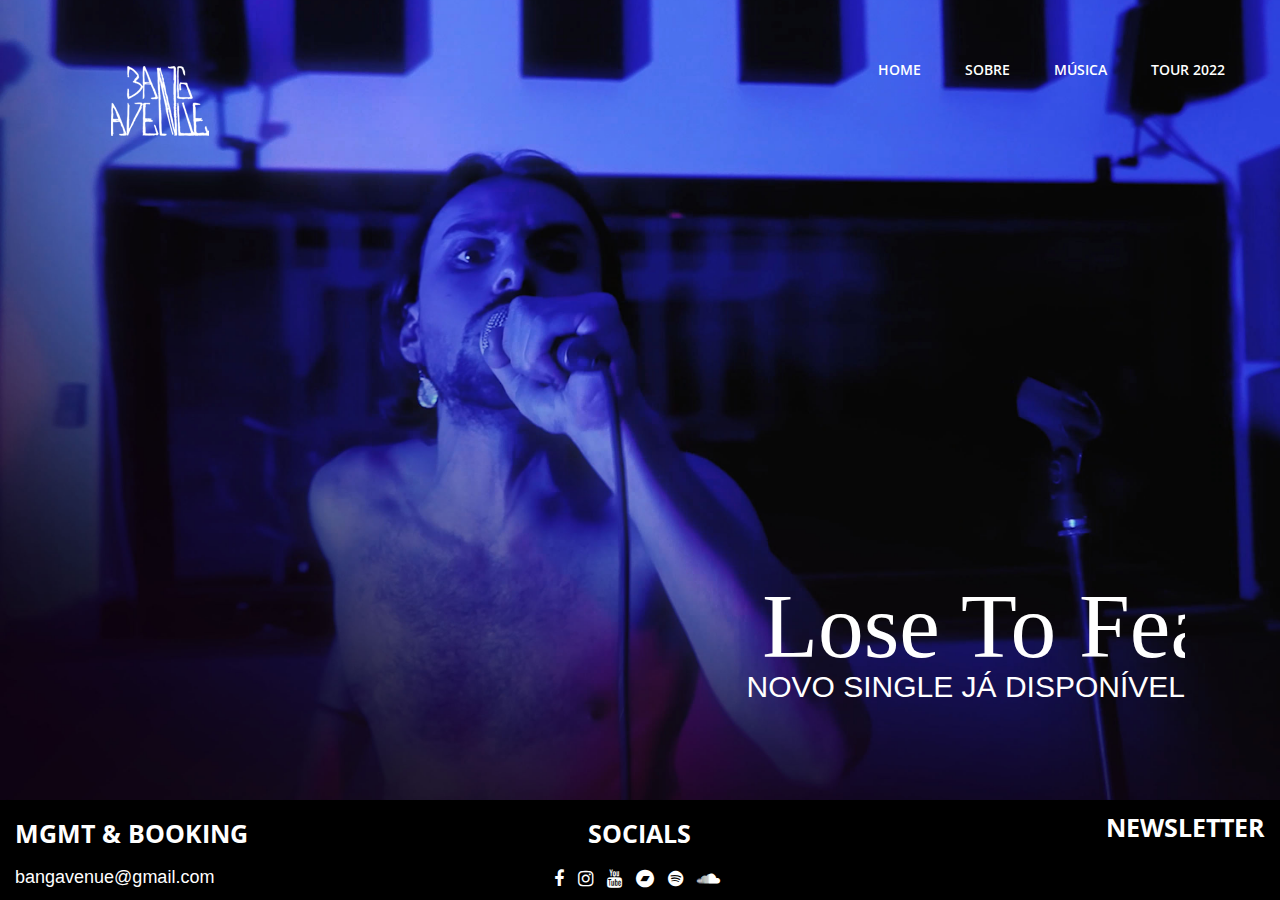
==== commit 5a046d90: "website update for new single" ====
--- a/index.html
+++ b/index.html
@@ -61,9 +61,8 @@
           color: white;
           }
           </style>
-        <!-- <h1 class="unselectable">Forever Together</h1> -->
-        <a href="https://fanlink.to/forevertogether/" target="_blank"> <img class="unselectable" src = "images/forevetogether.svg"  style="pointer-events: none;" alt="Forever Together"> </img> </a>
-        <a class="unselectable" href="https://fanlink.to/forevertogether/" target="_blank" style="font-size:30px;"">NOVO SINGLE JÁ DISPONÍVEL</a> </div>
+        <a href="https://fanlink.to/losetofear/" target="_blank"> <img class="unselectable" src = "images/losetofear.svg"  style="pointer-events: none;" alt="Forever Together"> </img> </a>
+        <a class="unselectable" href="https://fanlink.to/losetofear/" target="_blank" style="font-size:30px;"">NOVO SINGLE JÁ DISPONÍVEL</a> </div>
       <!-- banner text --> 
     </div>
   </div>
@@ -106,20 +105,7 @@
                   }
 
                 </style>
-                <a class="unselectable" target="_blank" href="https://bangavenue.bandcamp.com/follow_me">NEWSLETTER</a>
-                
-                <!-- funcionalidade de newsletter a implementar, ainda em desenvolvimento
-                <form action="https://send.pageclip.co/pqdUWQjUZ31FfTvVg8ZWO13vYd5ulEQ6/NEWSLETTER" class="pageclip-form" method="post" style="font-size: 8px;">
-                  
-                  <input type="text" name="name" value="message" style="color: black;"/>
-                  <input type="email" name="email" value="email" style="color: black;"/>
-                
-                  
-                  <button type="submit" class="pageclip-form__submit">
-                    <span style="color: black; ">Send</span>
-                  </button>
-                </form>  -->
-                
+                <a class="unselectable" target="_blank" href="https://bangavenue.bandcamp.com/follow_me">NEWSLETTER</a>         
               </div>
           </div>
               
--- a/css/main.css
+++ b/css/main.css
@@ -381,7 +381,7 @@
 }
 
 .banner {
-	background-image: url(../images/BG_Long.jpg);
+	background-image: url(../images/BG_Long_2.jpg);
 	background-position: center;
 	background-repeat: no-repeat;
 	-moz-background-size: cover;
